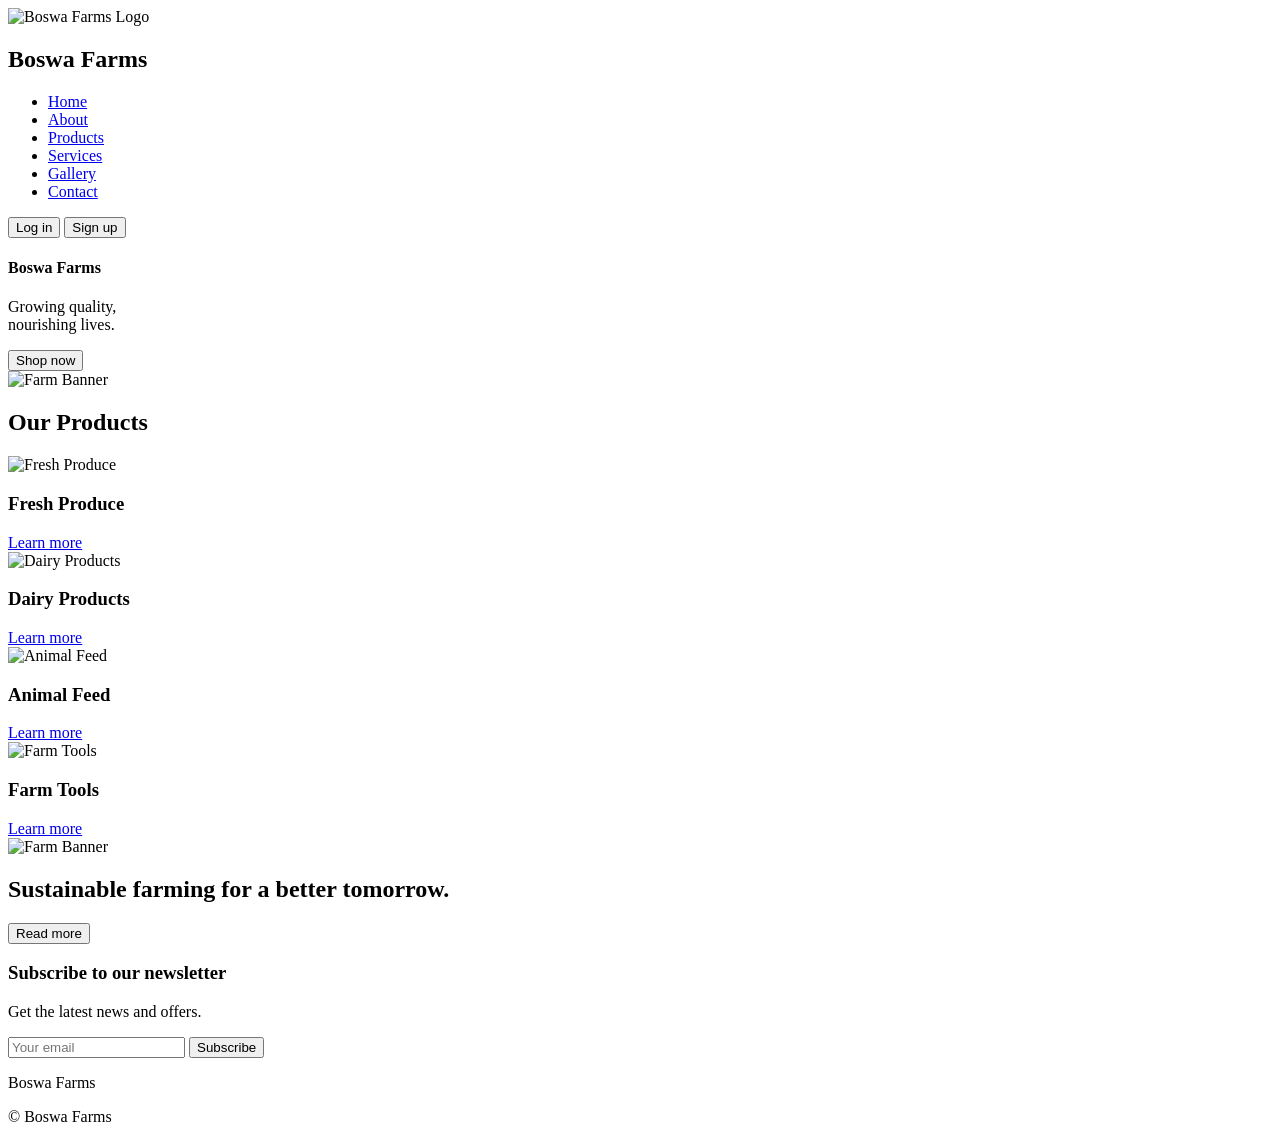
==== index.html @ 795df640 "Update index.html" ====
<!DOCTYPE html>
<html lang="en">

<head>
    <meta charset="UTF-8">
    <meta name="viewport" content="width=device-width, initial-scale=1.0">
    <title>Boswa Farms</title>

    <link rel="stylesheet" href="css/style.css">
</head>

<body>

<header>

    <section class="container top-nav">

        <section class="logo">
            <img src="images/logo.png" alt="Boswa Farms Logo">
            <h2>Boswa Farms</h2>
        </section>

        <nav>
            <ul>
                <li><a href="index.html">Home</a></li>
                <li><a href="about.html">About</a></li>
                <li><a href="products.html">Products</a></li>
                <li><a href="services.html">Services</a></li>
                <li><a href="gallery.html">Gallery</a></li>
                <li><a href="contact.html">Contact</a></li>
            </ul>
        </nav>

        <section class="buttons">
            <button class="login">Log in</button>
            <button class="signup">Sign up</button>
        </section>

    </section>

</header>

<main>

<section class="hero">

    <section class="container hero-content">

        <section class="hero-text">

            <h1>Boswa Farms</h1>

            <p>
                Growing quality,<br>
                nourishing lives.
            </p>

            <button>Shop now</button>

        </section>

        <section class="hero-image">
            <img src="images/hero.jpg" alt="Farm Banner">
        </section>

    </section>

</section>

<section class="container">

    <section class="section-title">
        <h2>Our Products</h2>
    </section>

    <section class="products-grid">

        <article class="card">

            <img src="images/vegetables.jpg" alt="Fresh Produce">

            <section class="card-body">
                <h3>Fresh Produce</h3>
                <a href="#">Learn more</a>
            </section>

        </article>

        <article class="card">

            <img src="images/milk.jpg" alt="Dairy Products">

            <section class="card-body">
                <h3>Dairy Products</h3>
                <a href="#">Learn more</a>
            </section>

        </article>

        <article class="card">

            <img src="images/chickens.jpg" alt="Animal Feed">

            <section class="card-body">
                <h3>Animal Feed</h3>
                <a href="#">Learn more</a>
            </section>

        </article>

        <article class="card">

            <img src="images/tools.jpg" alt="Farm Tools">

            <section class="card-body">
                <h3>Farm Tools</h3>
                <a href="#">Learn more</a>
            </section>

        </article>

    </section>

    <section class="banner">

        <img src="images/farm1.jpg" alt="Farm Banner">

        <section class="banner-text">
            <h2>Sustainable farming for a better tomorrow.</h2>
            <button>Read more</button>
        </section>

    </section>

    <section class="newsletter">

        <section>
            <h3>Subscribe to our newsletter</h3>
            <p>Get the latest news and offers.</p>
        </section>

        <form>
            <input type="email" placeholder="Your email" required>
            <button type="submit">Subscribe</button>
        </form>

    </section>

</section>

</main>

<footer>

    <section class="container footer-content">
        <p>Boswa Farms</p>
        <p>© Boswa Farms</p>
    </section>

</footer>

</body>

</html>
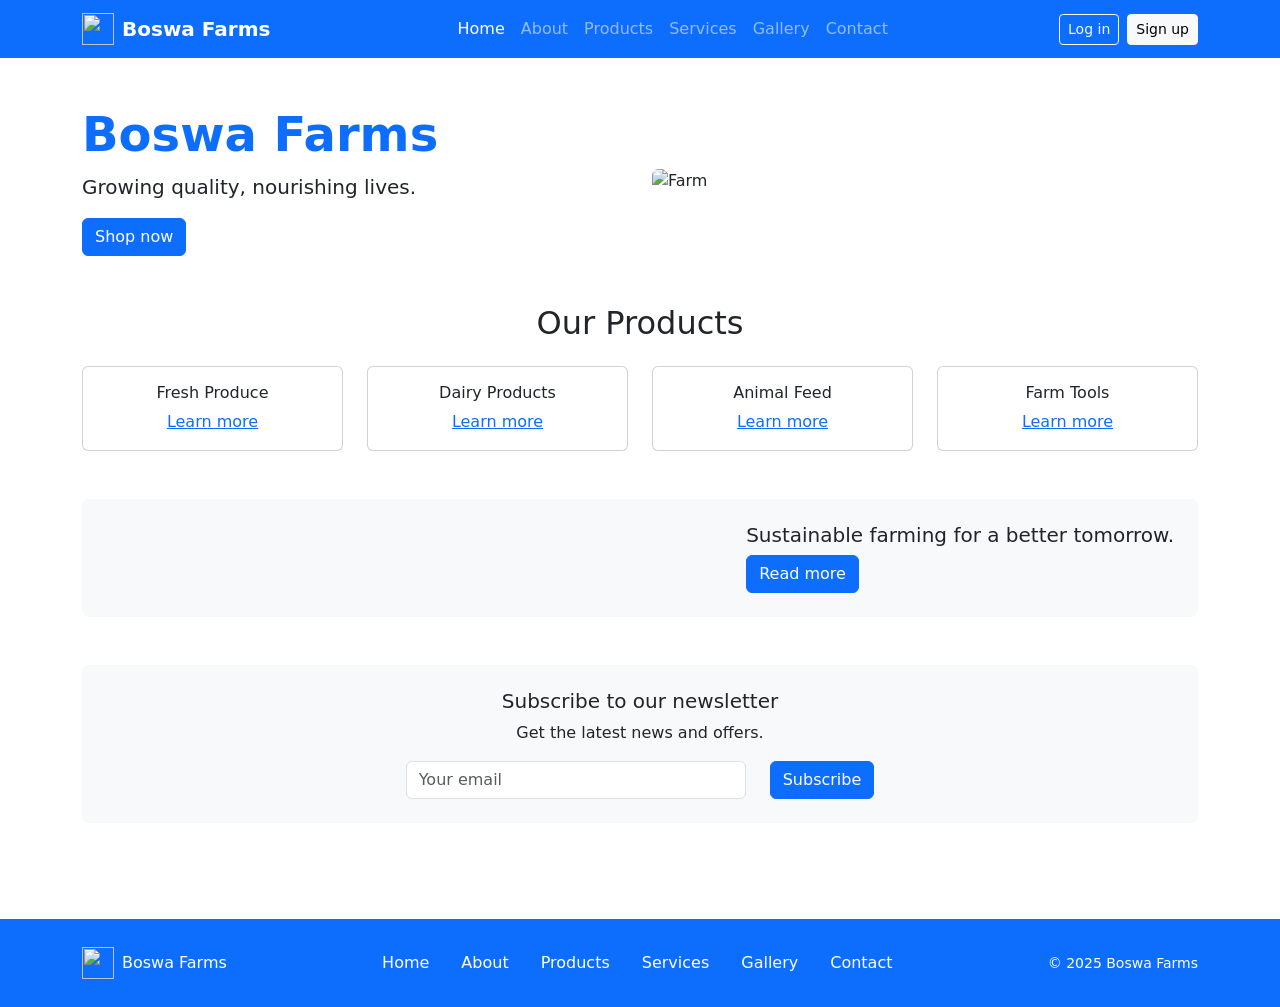
==== commit 77b877c5: "Update index.html" ====
--- a/index.html
+++ b/index.html
@@ -1,164 +1,120 @@
 <!DOCTYPE html>
 <html lang="en">
-
 <head>
-    <meta charset="UTF-8">
-    <meta name="viewport" content="width=device-width, initial-scale=1.0">
-    <title>Boswa Farms</title>
-
-    <link rel="stylesheet" href="css/style.css">
+<meta charset="UTF-8">
+<meta name="viewport" content="width=device-width,initial-scale=1">
+<title>Boswa Farms</title>
+<link href="https://cdn.jsdelivr.net/npm/bootstrap@5.3.3/dist/css/bootstrap.min.css" rel="stylesheet">
+<link rel="stylesheet" href="css/custom.css">
 </head>
-
 <body>
 
-<header>
+<nav class="navbar navbar-expand-lg navbar-dark bg-primary">
+  <div class="container">
+    <a class="navbar-brand d-flex align-items-center fw-bold" href="index.html">
+      <img src="logo.png" alt="" width="32" height="32" class="me-2"> Boswa Farms
+    </a>
+    <button class="navbar-toggler" type="button" data-bs-toggle="collapse" data-bs-target="#nav">
+      <span class="navbar-toggler-icon"></span>
+    </button>
+    <div class="collapse navbar-collapse" id="nav">
+      <ul class="navbar-nav mx-auto">
+        <li class="nav-item"><a class="nav-link active" href="index.html">Home</a></li>
+        <li class="nav-item"><a class="nav-link" href="about.html">About</a></li>
+        <li class="nav-item"><a class="nav-link" href="products.html">Products</a></li>
+        <li class="nav-item"><a class="nav-link" href="services.html">Services</a></li>
+        <li class="nav-item"><a class="nav-link" href="gallery.html">Gallery</a></li>
+        <li class="nav-item"><a class="nav-link" href="contact.html">Contact</a></li>
+      </ul>
+      <div class="d-flex gap-2">
+        <a href="#" class="btn btn-outline-light btn-sm">Log in</a>
+        <a href="#" class="btn btn-light btn-sm">Sign up</a>
+      </div>
+    </div>
+  </div>
+</nav>
 
-    <section class="container top-nav">
+<main class="container py-5">
+  <section class="row align-items-center mb-5">
+    <div class="col-md-6">
+      <h1 class="display-5 fw-bold text-primary">Boswa Farms</h1>
+      <p class="lead">Growing quality, nourishing lives.</p>
+      <a href="products.html" class="btn btn-primary">Shop now</a>
+    </div>
+    <div class="col-md-6">
+      <img src="farm-banner.jpg" alt="Farm" class="img-fluid rounded">
+    </div>
+  </section>
 
-        <section class="logo">
-            <img src="images/logo.png" alt="Boswa Farms Logo">
-            <h2>Boswa Farms</h2>
-        </section>
+  <section class="mb-5">
+    <h2 class="text-center mb-4">Our Products</h2>
+    <div class="row g-4">
+      <div class="col-6 col-md-3">
+        <div class="card h-100 text-center">
+          <img src="fresh-produce.jpg" class="card-img-top" alt="">
+          <div class="card-body"><h6 class="card-title">Fresh Produce</h6><a href="products.html" class="text-primary">Learn more</a></div>
+        </div>
+      </div>
+      <div class="col-6 col-md-3">
+        <div class="card h-100 text-center">
+          <img src="dairy.jpg" class="card-img-top" alt="">
+          <div class="card-body"><h6 class="card-title">Dairy Products</h6><a href="products.html" class="text-primary">Learn more</a></div>
+        </div>
+      </div>
+      <div class="col-6 col-md-3">
+        <div class="card h-100 text-center">
+          <img src="animal-feed.jpg" class="card-img-top" alt="">
+          <div class="card-body"><h6 class="card-title">Animal Feed</h6><a href="products.html" class="text-primary">Learn more</a></div>
+        </div>
+      </div>
+      <div class="col-6 col-md-3">
+        <div class="card h-100 text-center">
+          <img src="farm-tools.jpg" class="card-img-top" alt="">
+          <div class="card-body"><h6 class="card-title">Farm Tools</h6><a href="products.html" class="text-primary">Learn more</a></div>
+        </div>
+      </div>
+    </div>
+  </section>
 
-        <nav>
-            <ul>
-                <li><a href="index.html">Home</a></li>
-                <li><a href="about.html">About</a></li>
-                <li><a href="products.html">Products</a></li>
-                <li><a href="services.html">Services</a></li>
-                <li><a href="gallery.html">Gallery</a></li>
-                <li><a href="contact.html">Contact</a></li>
-            </ul>
-        </nav>
+  <section class="bg-light p-4 rounded d-flex align-items-center justify-content-between flex-wrap gap-3 mb-5">
+    <img src="sustainable.jpg" alt="" height="60">
+    <div>
+      <h5>Sustainable farming for a better tomorrow.</h5>
+      <a href="about.html" class="btn btn-primary">Read more</a>
+    </div>
+  </section>
 
-        <section class="buttons">
-            <button class="login">Log in</button>
-            <button class="signup">Sign up</button>
-        </section>
-
-    </section>
-
-</header>
-
-<main>
-
-<section class="hero">
-
-    <section class="container hero-content">
-
-        <section class="hero-text">
-
-            <h1>Boswa Farms</h1>
-
-            <p>
-                Growing quality,<br>
-                nourishing lives.
-            </p>
-
-            <button>Shop now</button>
-
-        </section>
-
-        <section class="hero-image">
-            <img src="images/hero.jpg" alt="Farm Banner">
-        </section>
-
-    </section>
-
-</section>
-
-<section class="container">
-
-    <section class="section-title">
-        <h2>Our Products</h2>
-    </section>
-
-    <section class="products-grid">
-
-        <article class="card">
-
-            <img src="images/vegetables.jpg" alt="Fresh Produce">
-
-            <section class="card-body">
-                <h3>Fresh Produce</h3>
-                <a href="#">Learn more</a>
-            </section>
-
-        </article>
-
-        <article class="card">
-
-            <img src="images/milk.jpg" alt="Dairy Products">
-
-            <section class="card-body">
-                <h3>Dairy Products</h3>
-                <a href="#">Learn more</a>
-            </section>
-
-        </article>
-
-        <article class="card">
-
-            <img src="images/chickens.jpg" alt="Animal Feed">
-
-            <section class="card-body">
-                <h3>Animal Feed</h3>
-                <a href="#">Learn more</a>
-            </section>
-
-        </article>
-
-        <article class="card">
-
-            <img src="images/tools.jpg" alt="Farm Tools">
-
-            <section class="card-body">
-                <h3>Farm Tools</h3>
-                <a href="#">Learn more</a>
-            </section>
-
-        </article>
-
-    </section>
-
-    <section class="banner">
-
-        <img src="images/farm1.jpg" alt="Farm Banner">
-
-        <section class="banner-text">
-            <h2>Sustainable farming for a better tomorrow.</h2>
-            <button>Read more</button>
-        </section>
-
-    </section>
-
-    <section class="newsletter">
-
-        <section>
-            <h3>Subscribe to our newsletter</h3>
-            <p>Get the latest news and offers.</p>
-        </section>
-
-        <form>
-            <input type="email" placeholder="Your email" required>
-            <button type="submit">Subscribe</button>
-        </form>
-
-    </section>
-
-</section>
-
+  <section class="bg-light p-4 rounded text-center">
+    <h5>Subscribe to our newsletter</h5>
+    <p>Get the latest news and offers.</p>
+    <form class="row justify-content-center">
+      <div class="col-md-4">
+        <input type="email" class="form-control" placeholder="Your email" required>
+      </div>
+      <div class="col-auto">
+        <button class="btn btn-primary">Subscribe</button>
+      </div>
+    </form>
+  </section>
 </main>
 
-<footer>
-
-    <section class="container footer-content">
-        <p>Boswa Farms</p>
-        <p>© Boswa Farms</p>
-    </section>
-
+<footer class="bg-primary text-white py-4 mt-5">
+  <div class="container d-flex flex-column flex-md-row justify-content-between align-items-center">
+    <div class="d-flex align-items-center mb-3 mb-md-0">
+      <img src="logo.png" alt="" width="32" height="32" class="me-2"> Boswa Farms
+    </div>
+    <ul class="nav">
+      <li class="nav-item"><a href="index.html" class="nav-link text-white">Home</a></li>
+      <li class="nav-item"><a href="about.html" class="nav-link text-white">About</a></li>
+      <li class="nav-item"><a href="products.html" class="nav-link text-white">Products</a></li>
+      <li class="nav-item"><a href="services.html" class="nav-link text-white">Services</a></li>
+      <li class="nav-item"><a href="gallery.html" class="nav-link text-white">Gallery</a></li>
+      <li class="nav-item"><a href="contact.html" class="nav-link text-white">Contact</a></li>
+    </ul>
+    <small>© 2025 Boswa Farms</small>
+  </div>
 </footer>
 
+<script src="https://cdn.jsdelivr.net/npm/bootstrap@5.3.3/dist/js/bootstrap.bundle.min.js"></script>
 </body>
-
 </html>
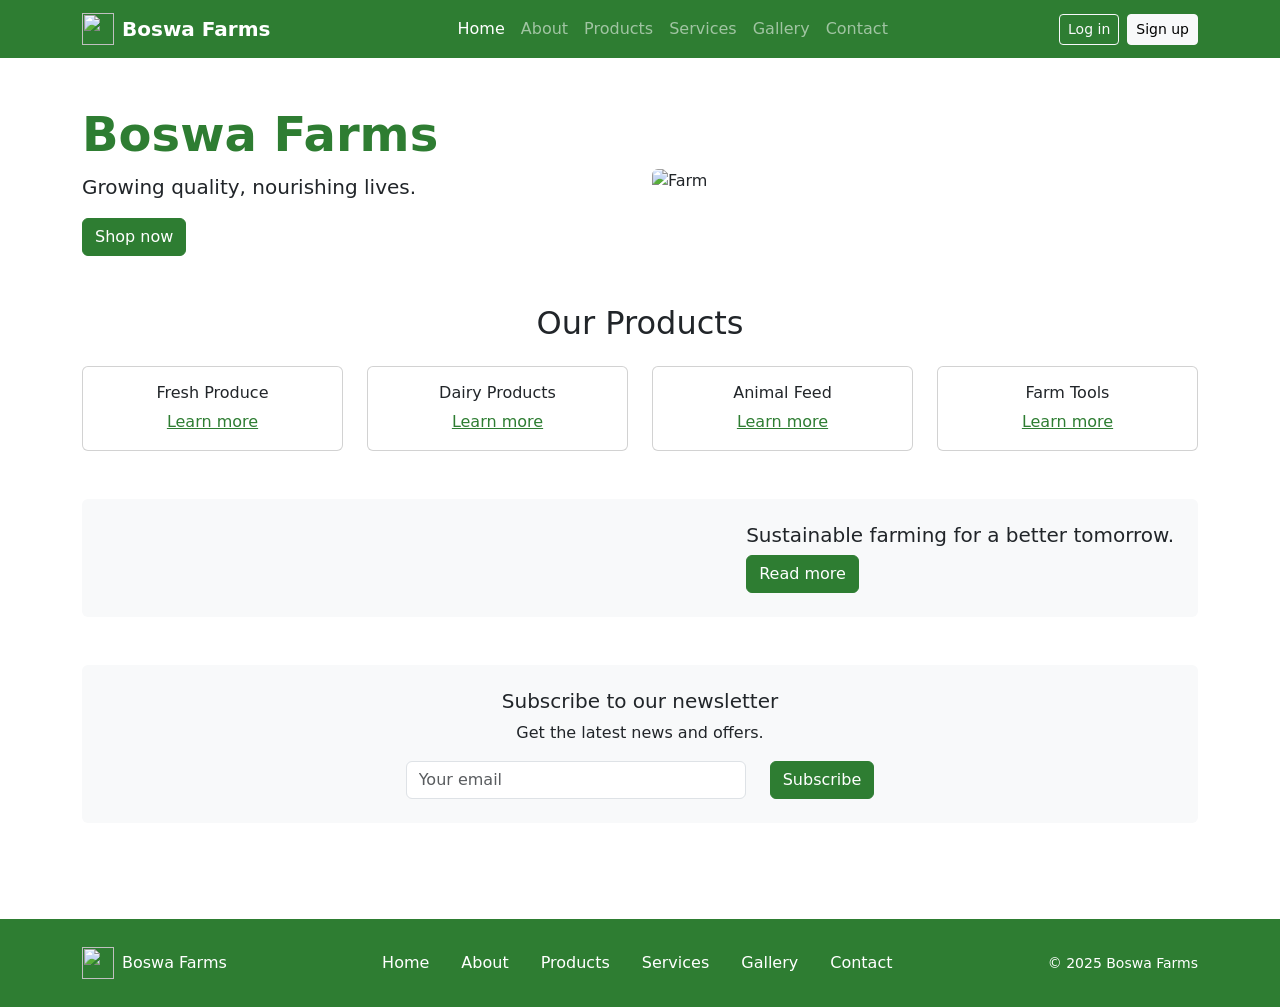
==== commit e9c161aa: "Update index.html" ====
--- a/index.html
+++ b/index.html
@@ -5,7 +5,7 @@
 <meta name="viewport" content="width=device-width,initial-scale=1">
 <title>Boswa Farms</title>
 <link href="https://cdn.jsdelivr.net/npm/bootstrap@5.3.3/dist/css/bootstrap.min.css" rel="stylesheet">
-<link rel="stylesheet" href="css/custom.css">
+<link rel="stylesheet" href="css/styles.css">
 </head>
 <body>
 
--- a/css/styles.css
+++ b/css/styles.css
@@ -0,0 +1,11 @@
+:root{
+  --bs-primary:#2e7d32;
+  --bs-primary-rgb:46,125,50;
+}
+.bg-primary{background-color:var(--bs-primary)!important}
+.btn-primary{background-color:var(--bs-primary);border-color:var(--bs-primary)}
+.btn-primary:hover{background-color:#256528;border-color:#256528}
+.btn-outline-primary{color:var(--bs-primary);border-color:var(--bs-primary)}
+.btn-outline-primary:hover{background-color:var(--bs-primary);color:#fff}
+.text-primary{color:var(--bs-primary)!important}
+html{scroll-behavior:smooth}
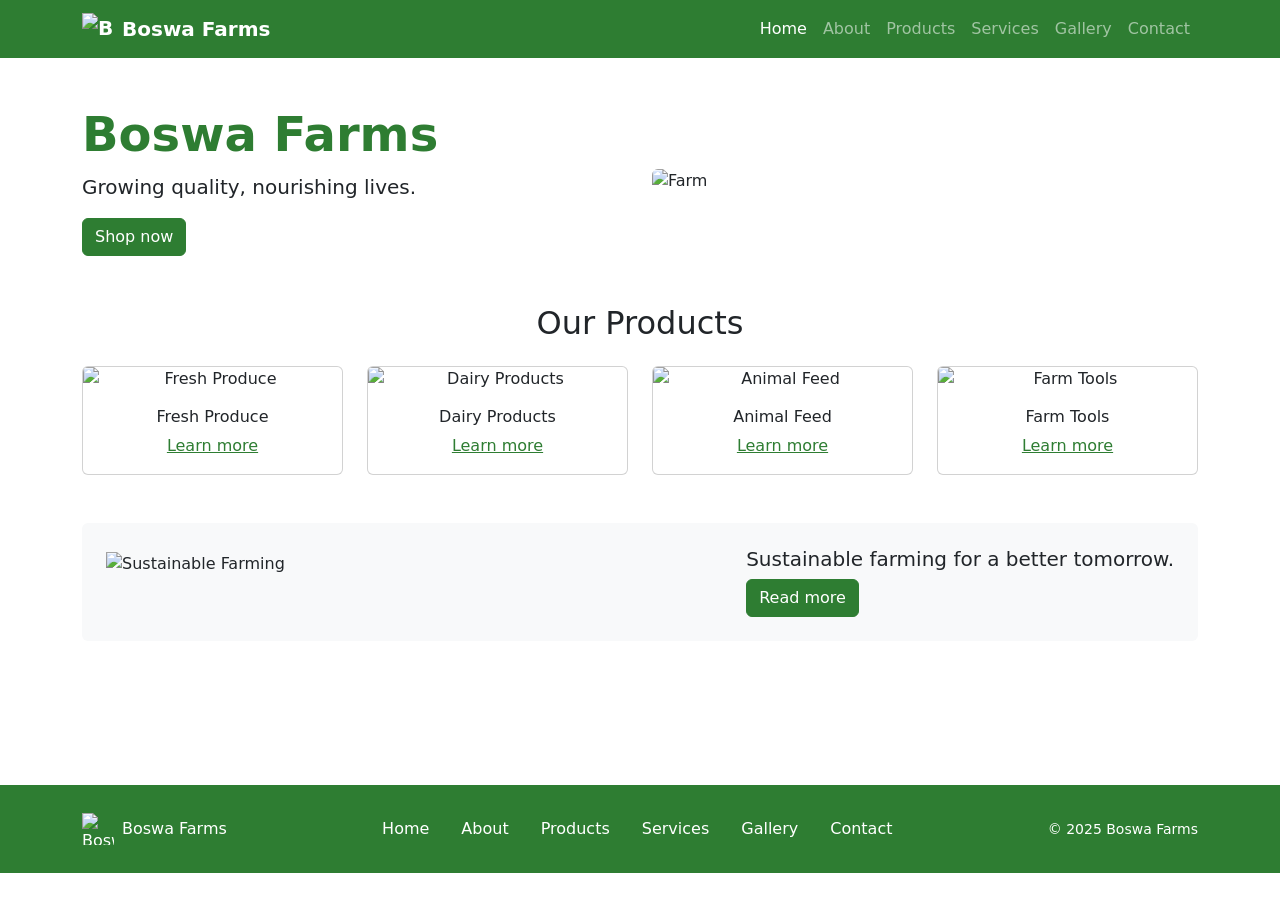
==== commit d2121931: "Update index.html" ====
--- a/index.html
+++ b/index.html
@@ -2,7 +2,7 @@
 <html lang="en">
 <head>
 <meta charset="UTF-8">
-<meta name="viewport" content="width=device-width,initial-scale=1">
+<meta name="viewport" content="width=device-width, initial-scale=1.0">
 <title>Boswa Farms</title>
 <link href="https://cdn.jsdelivr.net/npm/bootstrap@5.3.3/dist/css/bootstrap.min.css" rel="stylesheet">
 <link rel="stylesheet" href="css/styles.css">
@@ -12,13 +12,14 @@
 <nav class="navbar navbar-expand-lg navbar-dark bg-primary">
   <div class="container">
     <a class="navbar-brand d-flex align-items-center fw-bold" href="index.html">
-      <img src="logo.png" alt="" width="32" height="32" class="me-2"> Boswa Farms
+      <img src="images/logo.png" alt="Boswa Farms Logo" width="32" height="32" class="me-2"> 
+      Boswa Farms
     </a>
     <button class="navbar-toggler" type="button" data-bs-toggle="collapse" data-bs-target="#nav">
       <span class="navbar-toggler-icon"></span>
     </button>
     <div class="collapse navbar-collapse" id="nav">
-      <ul class="navbar-nav mx-auto">
+      <ul class="navbar-nav ms-auto">
         <li class="nav-item"><a class="nav-link active" href="index.html">Home</a></li>
         <li class="nav-item"><a class="nav-link" href="about.html">About</a></li>
         <li class="nav-item"><a class="nav-link" href="products.html">Products</a></li>
@@ -26,10 +27,6 @@
         <li class="nav-item"><a class="nav-link" href="gallery.html">Gallery</a></li>
         <li class="nav-item"><a class="nav-link" href="contact.html">Contact</a></li>
       </ul>
-      <div class="d-flex gap-2">
-        <a href="#" class="btn btn-outline-light btn-sm">Log in</a>
-        <a href="#" class="btn btn-light btn-sm">Sign up</a>
-      </div>
     </div>
   </div>
 </nav>
@@ -42,7 +39,7 @@
       <a href="products.html" class="btn btn-primary">Shop now</a>
     </div>
     <div class="col-md-6">
-      <img src="farm-banner.jpg" alt="Farm" class="img-fluid rounded">
+      <img src="images/farm-banner.jpg" alt="Farm" class="img-fluid rounded">
     </div>
   </section>
 
@@ -51,57 +48,60 @@
     <div class="row g-4">
       <div class="col-6 col-md-3">
         <div class="card h-100 text-center">
-          <img src="fresh-produce.jpg" class="card-img-top" alt="">
-          <div class="card-body"><h6 class="card-title">Fresh Produce</h6><a href="products.html" class="text-primary">Learn more</a></div>
+          <img src="images/fresh-produce.jpg" class="card-img-top" alt="Fresh Produce">
+          <div class="card-body">
+            <h6 class="card-title">Fresh Produce</h6>
+            <a href="products.html" class="text-primary">Learn more</a>
+          </div>
         </div>
       </div>
+
       <div class="col-6 col-md-3">
         <div class="card h-100 text-center">
-          <img src="dairy.jpg" class="card-img-top" alt="">
-          <div class="card-body"><h6 class="card-title">Dairy Products</h6><a href="products.html" class="text-primary">Learn more</a></div>
+          <img src="images/dairy.jpg" class="card-img-top" alt="Dairy Products">
+          <div class="card-body">
+            <h6 class="card-title">Dairy Products</h6>
+            <a href="products.html" class="text-primary">Learn more</a>
+          </div>
         </div>
       </div>
+
       <div class="col-6 col-md-3">
         <div class="card h-100 text-center">
-          <img src="animal-feed.jpg" class="card-img-top" alt="">
-          <div class="card-body"><h6 class="card-title">Animal Feed</h6><a href="products.html" class="text-primary">Learn more</a></div>
+          <img src="images/animal-feed.jpg" class="card-img-top" alt="Animal Feed">
+          <div class="card-body">
+            <h6 class="card-title">Animal Feed</h6>
+            <a href="products.html" class="text-primary">Learn more</a>
+          </div>
         </div>
       </div>
+
       <div class="col-6 col-md-3">
         <div class="card h-100 text-center">
-          <img src="farm-tools.jpg" class="card-img-top" alt="">
-          <div class="card-body"><h6 class="card-title">Farm Tools</h6><a href="products.html" class="text-primary">Learn more</a></div>
+          <img src="images/farm-tools.jpg" class="card-img-top" alt="Farm Tools">
+          <div class="card-body">
+            <h6 class="card-title">Farm Tools</h6>
+            <a href="products.html" class="text-primary">Learn more</a>
+          </div>
         </div>
       </div>
     </div>
   </section>
 
   <section class="bg-light p-4 rounded d-flex align-items-center justify-content-between flex-wrap gap-3 mb-5">
-    <img src="sustainable.jpg" alt="" height="60">
+    <img src="images/sustainable.jpg" alt="Sustainable Farming" height="60">
     <div>
       <h5>Sustainable farming for a better tomorrow.</h5>
       <a href="about.html" class="btn btn-primary">Read more</a>
     </div>
-  </section>
-
-  <section class="bg-light p-4 rounded text-center">
-    <h5>Subscribe to our newsletter</h5>
-    <p>Get the latest news and offers.</p>
-    <form class="row justify-content-center">
-      <div class="col-md-4">
-        <input type="email" class="form-control" placeholder="Your email" required>
-      </div>
-      <div class="col-auto">
-        <button class="btn btn-primary">Subscribe</button>
-      </div>
-    </form>
   </section>
 </main>
 
 <footer class="bg-primary text-white py-4 mt-5">
   <div class="container d-flex flex-column flex-md-row justify-content-between align-items-center">
     <div class="d-flex align-items-center mb-3 mb-md-0">
-      <img src="logo.png" alt="" width="32" height="32" class="me-2"> Boswa Farms
+      <img src="images/logo.png" alt="Boswa Farms Logo" width="32" height="32" class="me-2"> 
+      Boswa Farms
     </div>
     <ul class="nav">
       <li class="nav-item"><a href="index.html" class="nav-link text-white">Home</a></li>
@@ -118,3 +118,4 @@
 <script src="https://cdn.jsdelivr.net/npm/bootstrap@5.3.3/dist/js/bootstrap.bundle.min.js"></script>
 </body>
 </html>
+
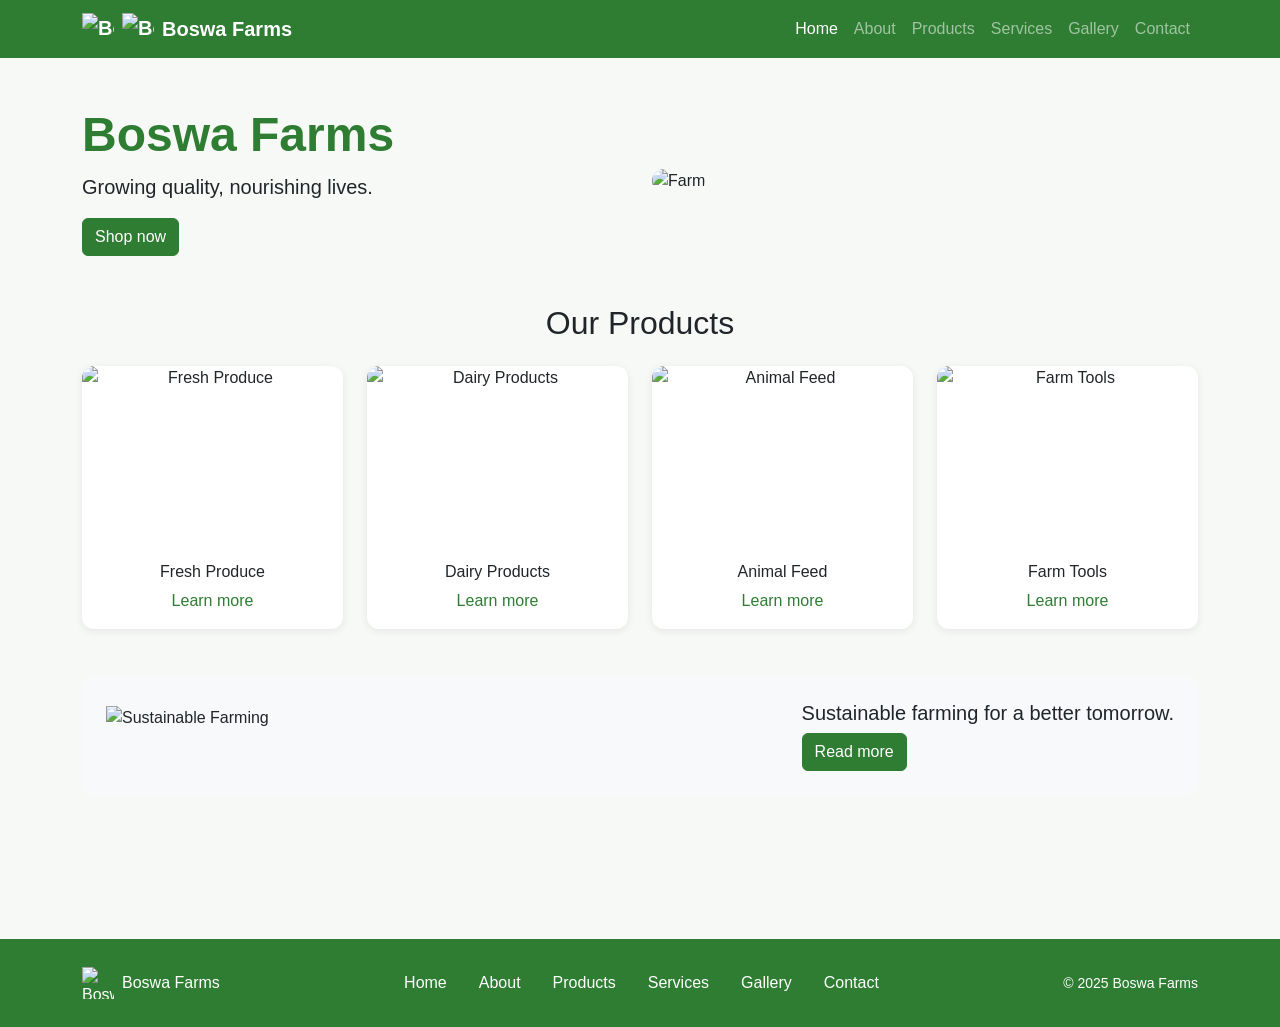
==== commit 3f72c27b: "Update index.html" ====
--- a/index.html
+++ b/index.html
@@ -12,6 +12,7 @@
 <nav class="navbar navbar-expand-lg navbar-dark bg-primary">
   <div class="container">
     <a class="navbar-brand d-flex align-items-center fw-bold" href="index.html">
+      <img src="images/logo.jpg" alt="Boswa Farms Logo" width="32" height="32" class="me-2">
       <img src="images/logo.png" alt="Boswa Farms Logo" width="32" height="32" class="me-2"> 
       Boswa Farms
     </a>
--- a/css/styles.css
+++ b/css/styles.css
@@ -2,10 +2,54 @@
   --bs-primary:#2e7d32;
   --bs-primary-rgb:46,125,50;
 }
-.bg-primary{background-color:var(--bs-primary)!important}
-.btn-primary{background-color:var(--bs-primary);border-color:var(--bs-primary)}
-.btn-primary:hover{background-color:#256528;border-color:#256528}
-.btn-outline-primary{color:var(--bs-primary);border-color:var(--bs-primary)}
-.btn-outline-primary:hover{background-color:var(--bs-primary);color:#fff}
-.text-primary{color:var(--bs-primary)!important}
-html{scroll-behavior:smooth}
+
+body{
+  background-color:#f7f9f7;
+  font-family: Arial, Helvetica, sans-serif;
+}
+
+.navbar, footer{
+  background-color: var(--bs-primary) !important;
+}
+
+.btn-primary{
+  background-color: var(--bs-primary);
+  border-color: var(--bs-primary);
+}
+.btn-primary:hover{
+  background-color:#245c27;
+  border-color:#245c27;
+}
+
+.card{
+  border-radius: 12px;
+  border: none;
+  box-shadow: 0 2px 8px rgba(0,0,0,0.08);
+}
+.card:hover{
+  box-shadow: 0 4px 12px rgba(0,0,0,0.15);
+}
+
+.card-img-top{
+  height: 180px;
+  object-fit: cover;
+  border-radius: 12px 12px 0 0;
+}
+
+.rounded, .hero img{
+  border-radius: 12px !important;
+}
+
+.banner-section{
+  background-color: #e8f5e9;
+  padding: 2rem;
+  border-radius: 12px;
+}
+
+a{
+  color: var(--bs-primary);
+  text-decoration: none;
+}
+a:hover{
+  color:#245c27;
+}
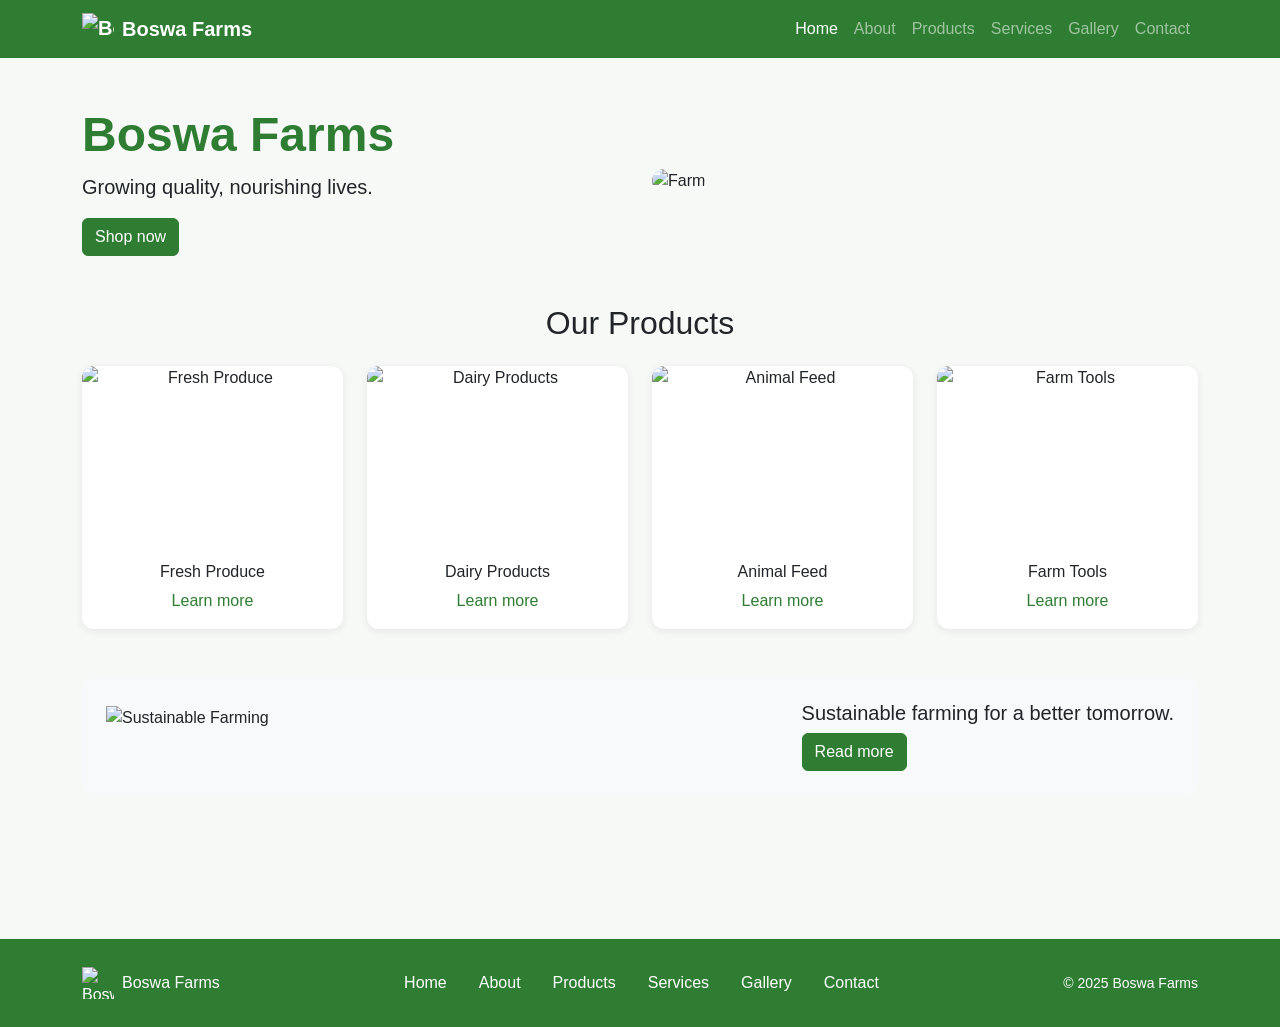
==== commit 76ab7c64: "Update index.html" ====
--- a/index.html
+++ b/index.html
@@ -12,7 +12,7 @@
 <nav class="navbar navbar-expand-lg navbar-dark bg-primary">
   <div class="container">
     <a class="navbar-brand d-flex align-items-center fw-bold" href="index.html">
-      <img src="images/logo.jpg" alt="Boswa Farms Logo" width="32" height="32" class="me-2">
+     
       <img src="images/logo.png" alt="Boswa Farms Logo" width="32" height="32" class="me-2"> 
       Boswa Farms
     </a>
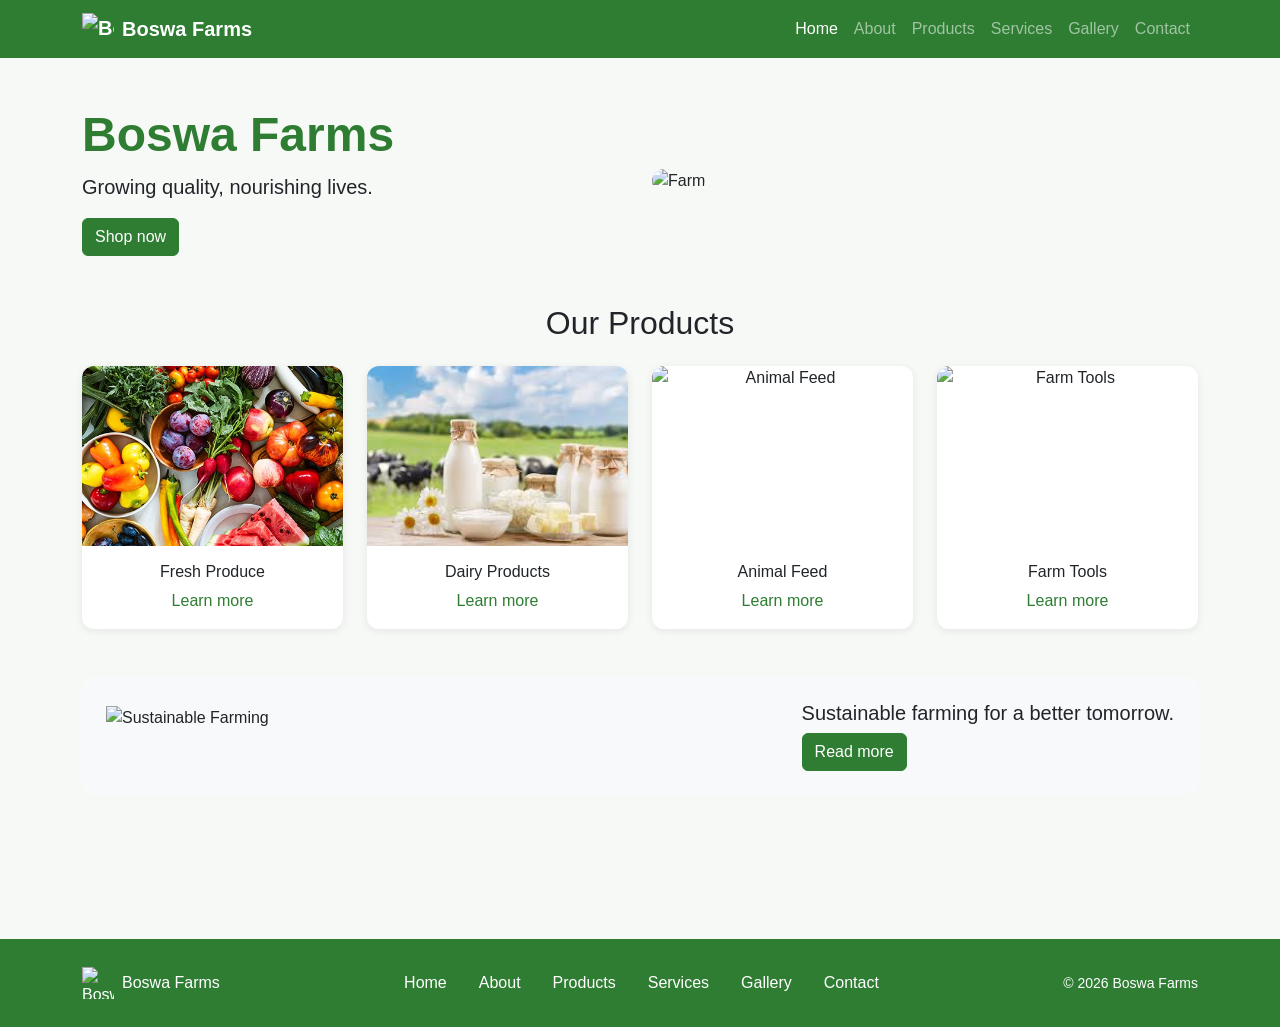
==== commit 1b2ccaa9: "Update index.html" ====
--- a/index.html
+++ b/index.html
@@ -112,7 +112,7 @@
       <li class="nav-item"><a href="gallery.html" class="nav-link text-white">Gallery</a></li>
       <li class="nav-item"><a href="contact.html" class="nav-link text-white">Contact</a></li>
     </ul>
-    <small>© 2025 Boswa Farms</small>
+    <small>© 2026 Boswa Farms</small>
   </div>
 </footer>
 
